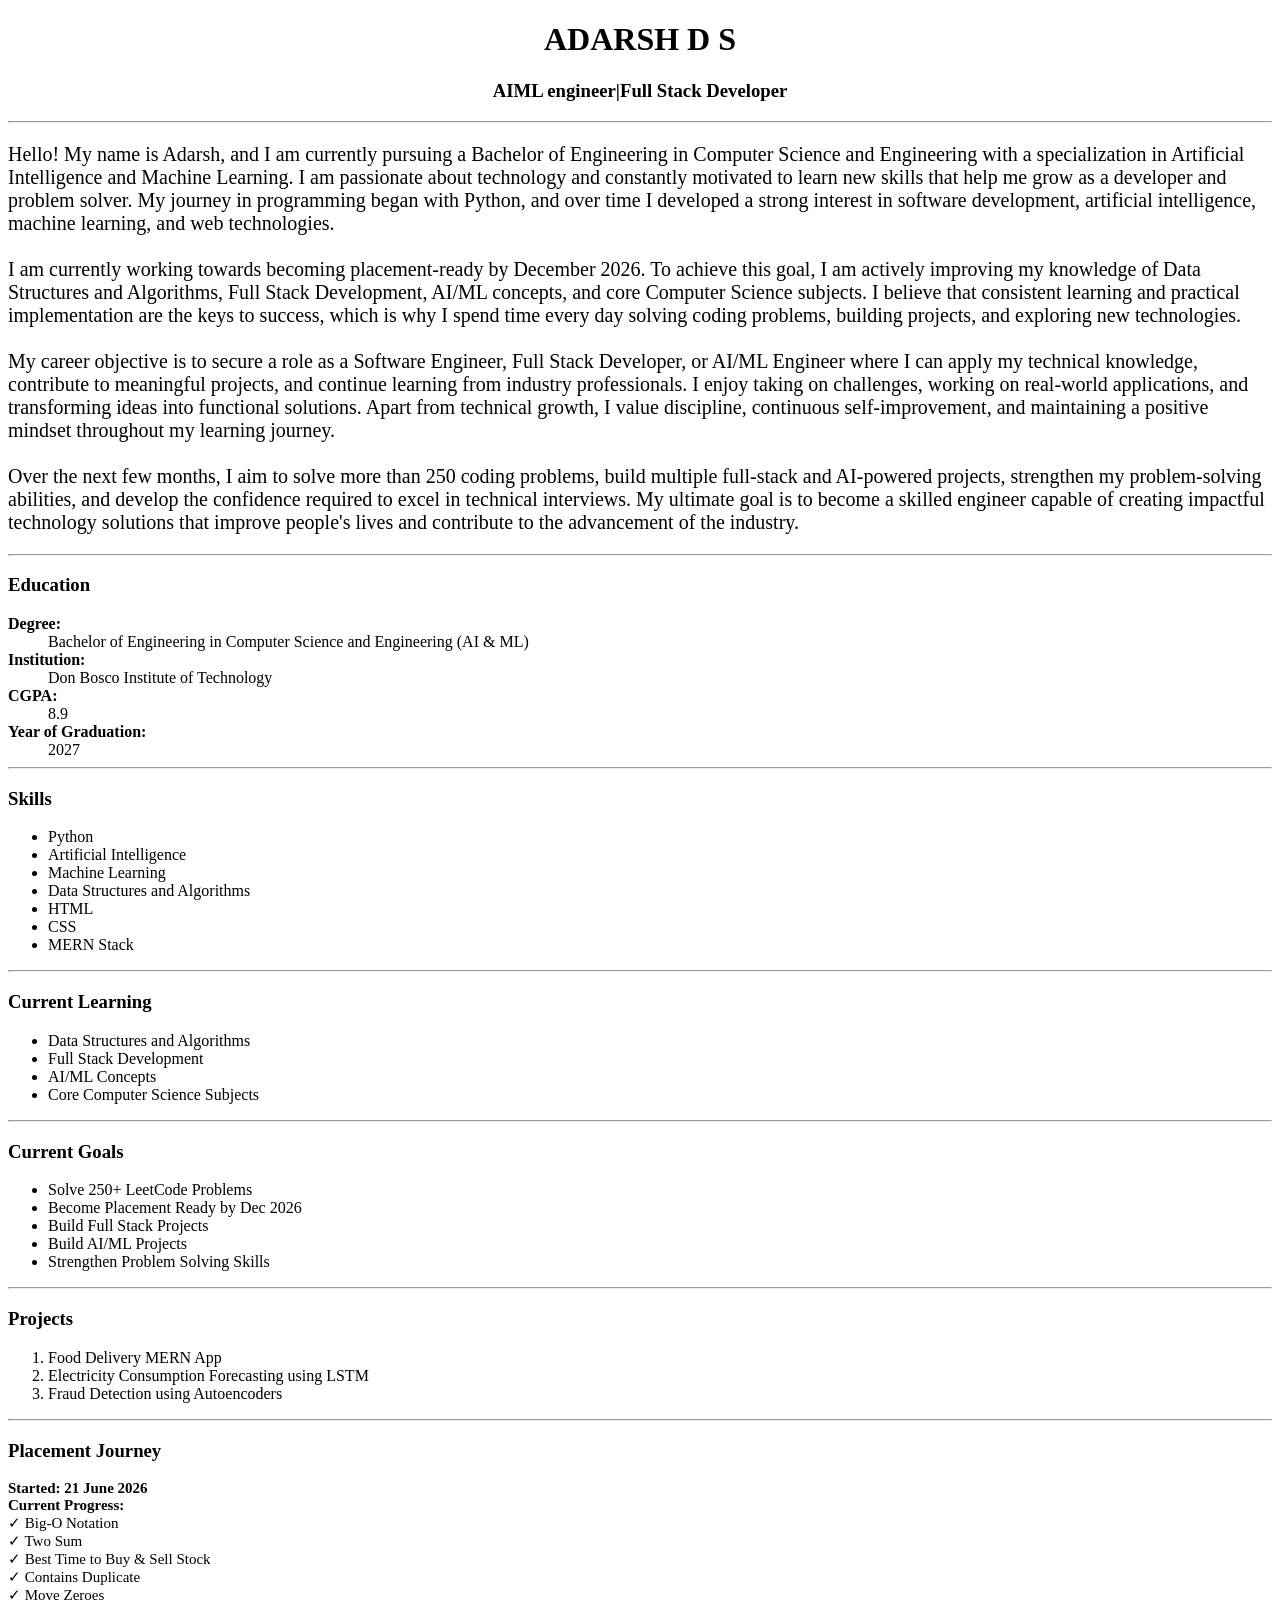
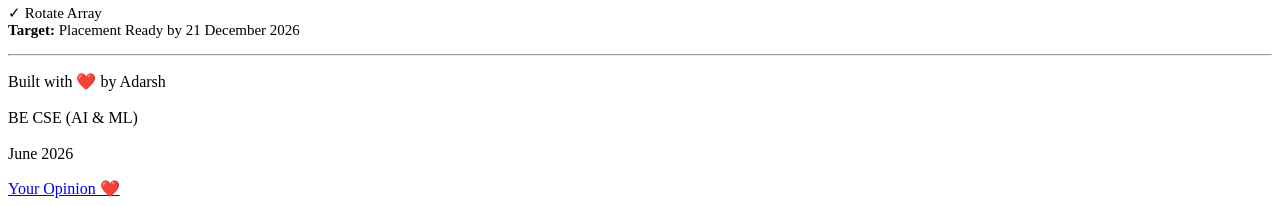
==== Projects/Html-portfolio -Day-3/index.html @ ed744be9 "initial commit" ====
<!DOCTYPE html>
<html lang="en">
<head>
    <meta charset="UTF-8">
    <meta name="viewport" content="width=device-width, initial-scale=1.0">
    <title>ADARSH D S</title>
</head>
<body>
    <header>
<h1 style="text-align: center;">ADARSH D S</h1>
<h3 style="text-align: center;">AIML engineer|Full Stack Developer</h3>

    </header>
<hr>
    <main>  
<p style="font-size:20px;">Hello! My name is Adarsh, and I am currently pursuing a Bachelor of Engineering in Computer Science and Engineering with a specialization in Artificial Intelligence and Machine Learning. I am passionate about technology and constantly motivated to learn new skills that help me grow as a developer and problem solver. My journey in programming began with Python, and over time I developed a strong interest in software development, artificial intelligence, machine learning, and web technologies.
<br>
<br>

I am currently working towards becoming placement-ready by December 2026. To achieve this goal, I am actively improving my knowledge of Data Structures and Algorithms, Full Stack Development, AI/ML concepts, and core Computer Science subjects. I believe that consistent learning and practical implementation are the keys to success, which is why I spend time every day solving coding problems, building projects, and exploring new technologies.
<br>
<br>
My career objective is to secure a role as a Software Engineer, Full Stack Developer, or AI/ML Engineer where I can apply my technical knowledge, contribute to meaningful projects, and continue learning from industry professionals. I enjoy taking on challenges, working on real-world applications, and transforming ideas into functional solutions. Apart from technical growth, I value discipline, continuous self-improvement, and maintaining a positive mindset throughout my learning journey.
<br>
<br>
Over the next few months, I aim to solve more than 250 coding problems, build multiple full-stack and AI-powered projects, strengthen my problem-solving abilities, and develop the confidence required to excel in technical interviews. My ultimate goal is to become a skilled engineer capable of creating impactful technology solutions that improve people's lives and contribute to the advancement of the industry.</p>
<hr>
<h3>Education</h3>
<dt><b>Degree:</b></dt>
<dd>Bachelor of Engineering in Computer Science and Engineering (AI & ML)</dd>
<dt><b>Institution:</b></dt>
<dd>Don Bosco Institute of Technology</dd>
<dt><b>CGPA:</b></dt>
<dd>8.9</dd>
<dt><b>Year of Graduation:</b></dt>
<dd>2027</dd>
<hr>
<h3>Skills</h3>
<ul>
    <li>Python</li>
    <li>Artificial Intelligence</li>
    <li>Machine Learning</li>
    <li>Data Structures and Algorithms</li>
    <li>HTML</li>
    <li>CSS</li>
    <li>MERN Stack</li>
</ul>
<hr>
<h3>Current Learning</h3>
<ul>
    <li>Data Structures and Algorithms</li>
    <li>Full Stack Development</li>
    <li>AI/ML Concepts</li>
    <li>Core Computer Science Subjects</li>
</ul>
<hr>
<h3>Current Goals</h3>
<ul>
    <li>Solve 250+ LeetCode Problems</li>
    <li>Become Placement Ready by Dec 2026</li>
    <li>Build Full Stack Projects</li>
    <li>Build AI/ML Projects</li>
    <li>Strengthen Problem Solving Skills</li>
</ul>
<hr>
<h3>Projects</h3>
<ol>
    <li>Food Delivery MERN App</li>
    <li>Electricity Consumption Forecasting using LSTM</li>
    <li>Fraud Detection using Autoencoders</li>
</ol>
<hr>
<h3>Placement Journey</h3>
<p style="font-size:15px"><b>Started: 21 June 2026</b><br><b>Current Progress:</b><br>
✓ Big-O Notation<br>
✓ Two Sum<br>
✓ Best Time to Buy & Sell Stock<br>
✓ Contains Duplicate<br>
✓ Move Zeroes<br>
✓ Rotate Array<br>
<b>Target:</b>
Placement Ready by 21 December 2026
</p>
<hr>
    </main>

    <footer>
<p>Built with ❤️ by Adarsh<br> <br>

BE CSE (AI & ML)<br><br>

June 2026</p>

<a href="feedback.html" style="text-align: center;" target="_blank">Your Opinion ❤️</a>
    </footer>
</body>
</html>
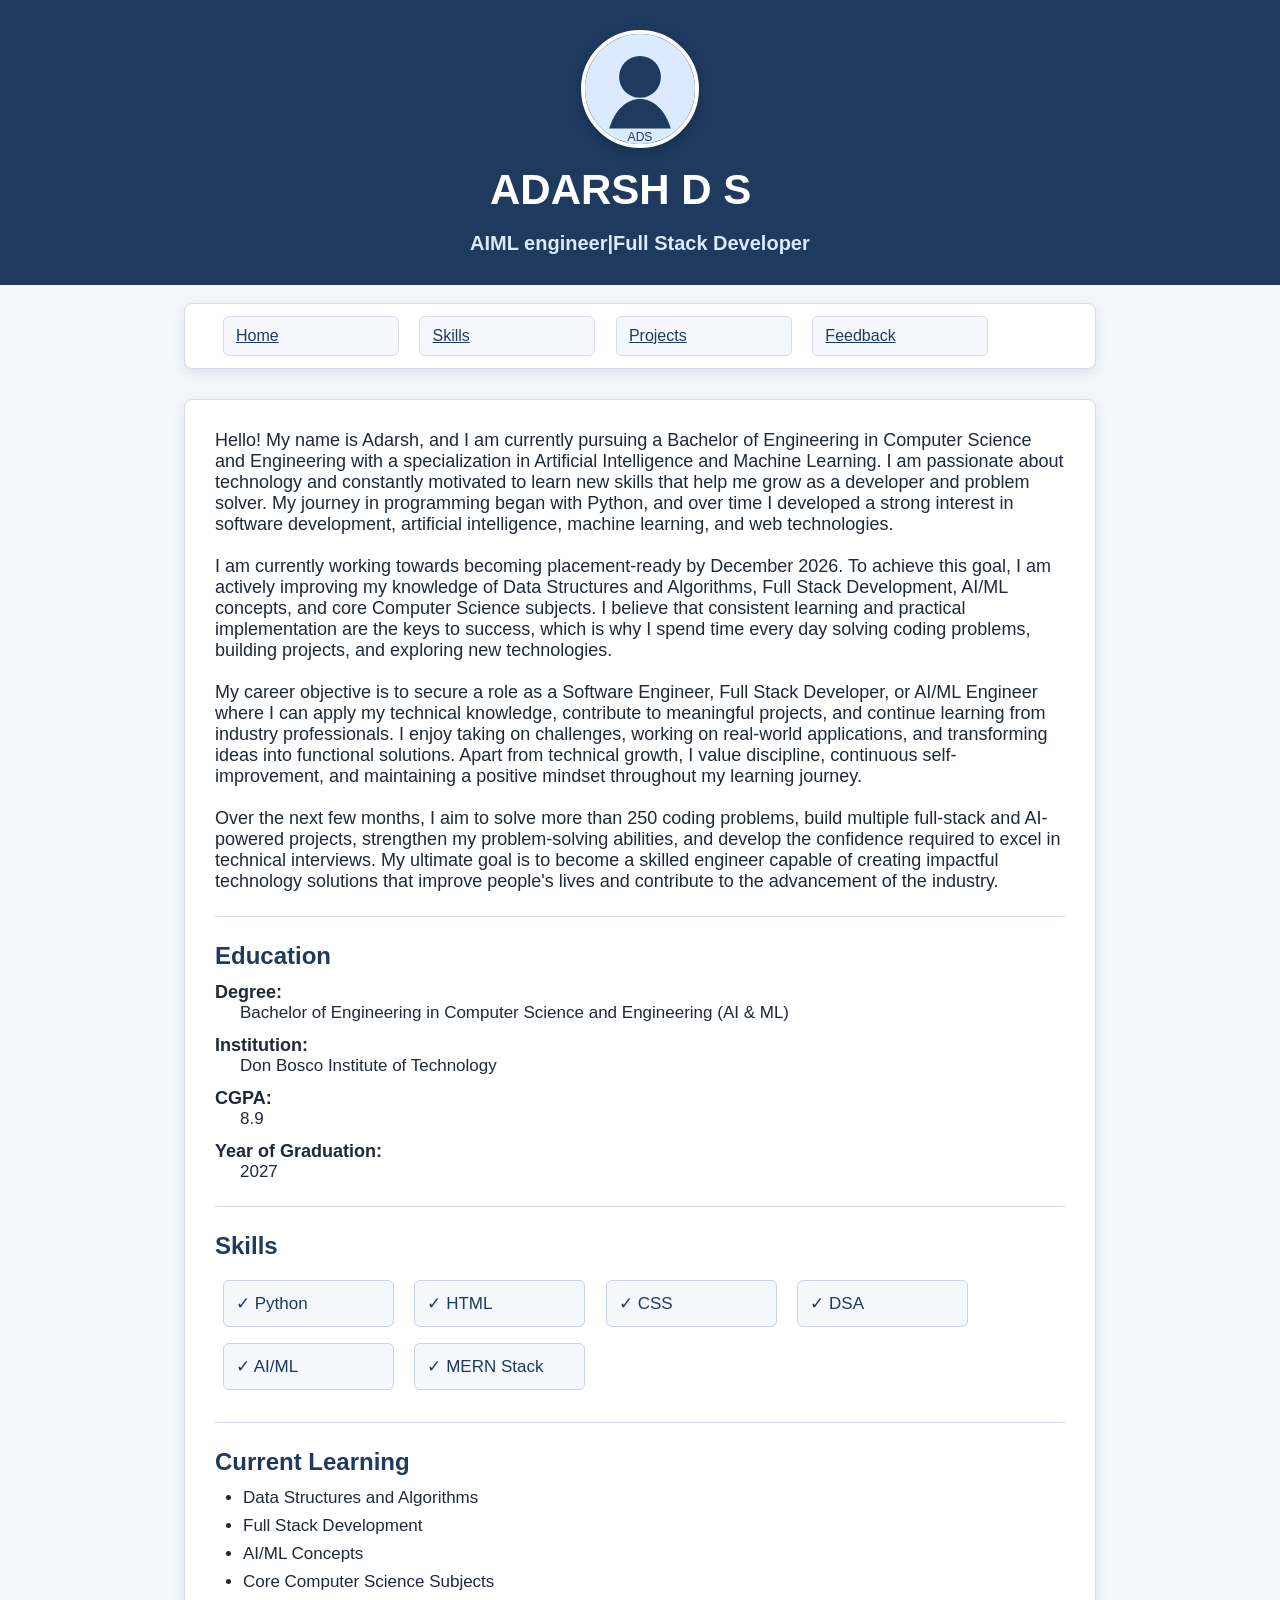
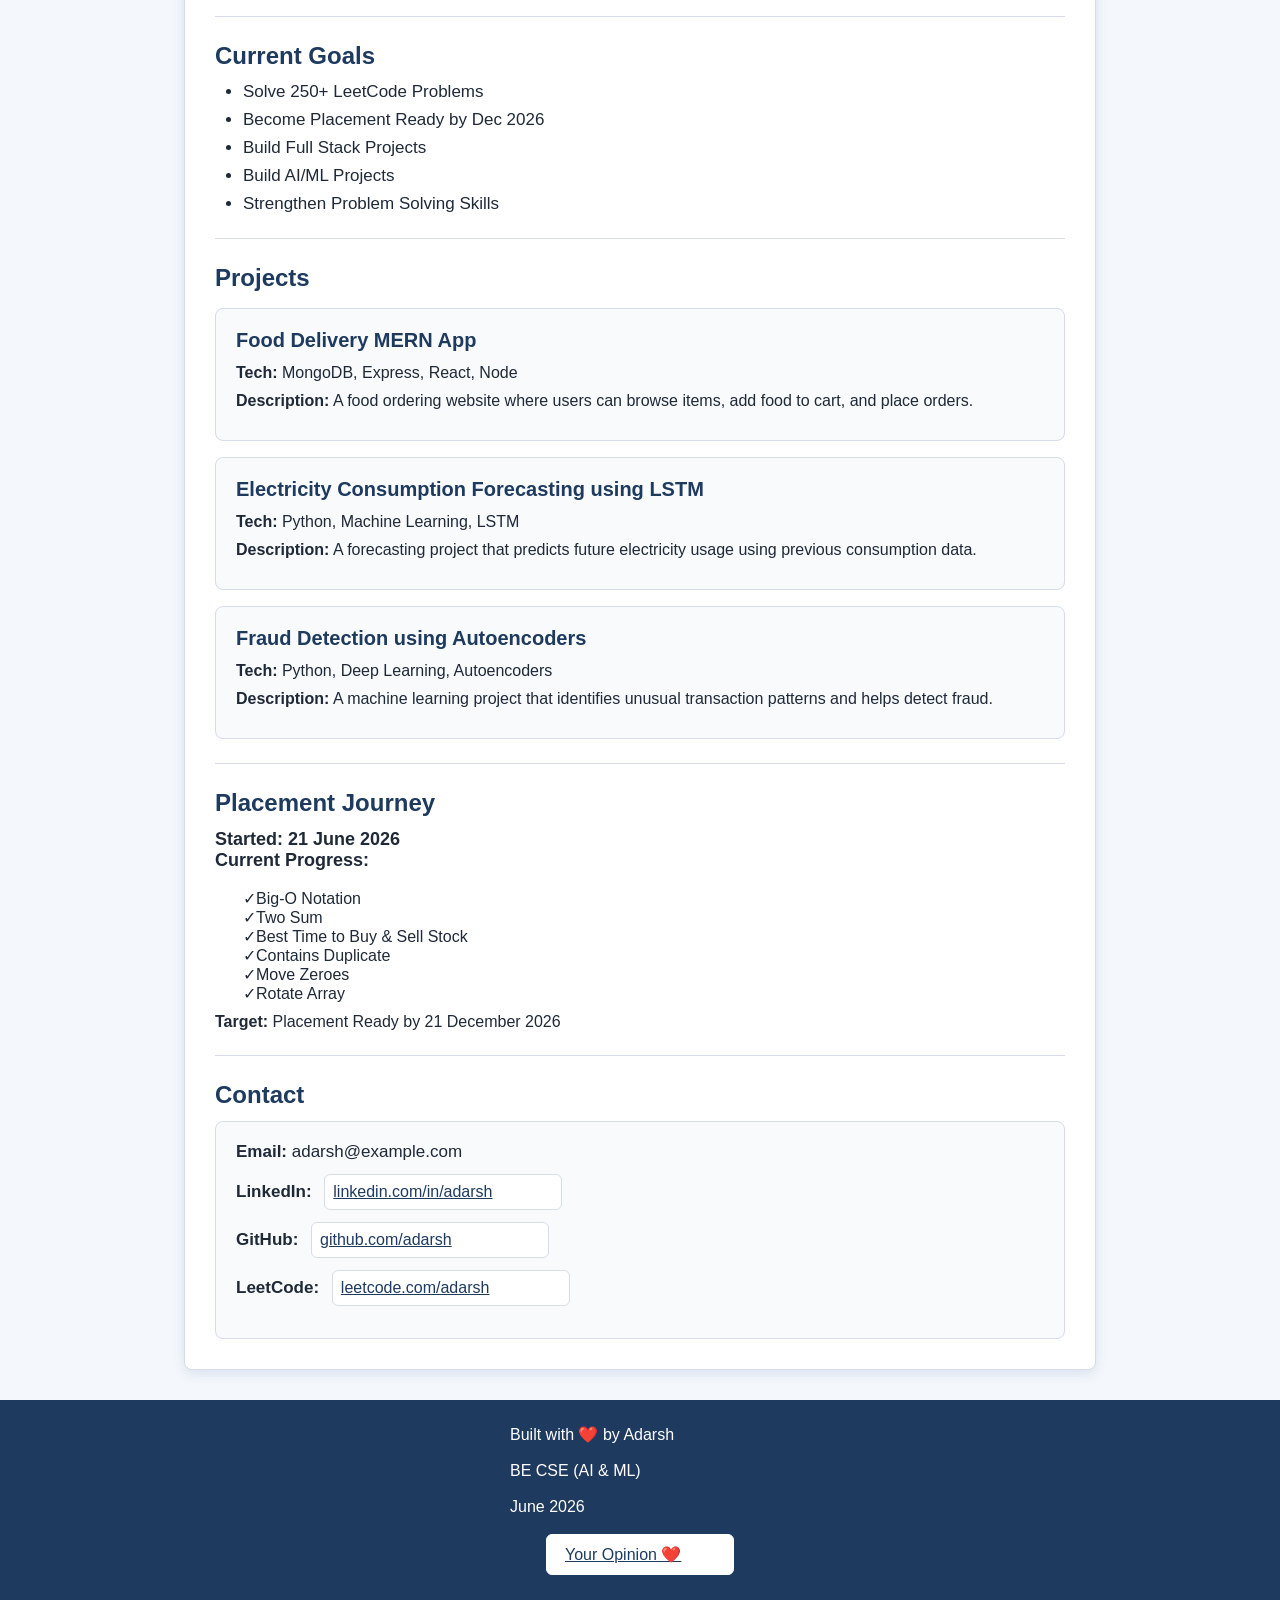
==== commit b49025e5: "Updated Day 4 & Day 5 Progress" ====
--- a/Projects/Html-portfolio -Day-3/index.html
+++ b/Projects/Html-portfolio -Day-3/index.html
@@ -4,16 +4,23 @@
     <meta charset="UTF-8">
     <meta name="viewport" content="width=device-width, initial-scale=1.0">
     <title>ADARSH D S</title>
+    <link rel="stylesheet" href="style.css">
 </head>
 <body>
     <header>
-<h1 style="text-align: center;">ADARSH D S</h1>
-<h3 style="text-align: center;">AIML engineer|Full Stack Developer</h3>
+<img class="profile-photo" src="profile-placeholder.svg" alt="Profile photo placeholder">
+<h1>ADARSH D S</h1>
+<h3>AIML engineer|Full Stack Developer</h3>
 
     </header>
-<hr>
+<nav>
+    <a href="index.html">Home</a>
+    <a href="#skills">Skills</a>
+    <a href="#projects">Projects</a>
+    <a href="feedback.html">Feedback</a>
+</nav>
     <main>  
-<p style="font-size:20px;">Hello! My name is Adarsh, and I am currently pursuing a Bachelor of Engineering in Computer Science and Engineering with a specialization in Artificial Intelligence and Machine Learning. I am passionate about technology and constantly motivated to learn new skills that help me grow as a developer and problem solver. My journey in programming began with Python, and over time I developed a strong interest in software development, artificial intelligence, machine learning, and web technologies.
+<p>Hello! My name is Adarsh, and I am currently pursuing a Bachelor of Engineering in Computer Science and Engineering with a specialization in Artificial Intelligence and Machine Learning. I am passionate about technology and constantly motivated to learn new skills that help me grow as a developer and problem solver. My journey in programming began with Python, and over time I developed a strong interest in software development, artificial intelligence, machine learning, and web technologies.
 <br>
 <br>
 
@@ -35,15 +42,14 @@
 <dt><b>Year of Graduation:</b></dt>
 <dd>2027</dd>
 <hr>
-<h3>Skills</h3>
-<ul>
-    <li>Python</li>
-    <li>Artificial Intelligence</li>
-    <li>Machine Learning</li>
-    <li>Data Structures and Algorithms</li>
-    <li>HTML</li>
-    <li>CSS</li>
-    <li>MERN Stack</li>
+<h3 id="skills">Skills</h3>
+<ul class="skill-list">
+    <li>&check; Python</li>
+    <li>&check; HTML</li>
+    <li>&check; CSS</li>
+    <li>&check; DSA</li>
+    <li>&check; AI/ML</li>
+    <li>&check; MERN Stack</li>
 </ul>
 <hr>
 <h3>Current Learning</h3>
@@ -63,25 +69,47 @@
     <li>Strengthen Problem Solving Skills</li>
 </ul>
 <hr>
-<h3>Projects</h3>
-<ol>
-    <li>Food Delivery MERN App</li>
-    <li>Electricity Consumption Forecasting using LSTM</li>
-    <li>Fraud Detection using Autoencoders</li>
+<h3 id="projects">Projects</h3>
+<ol class="project-list">
+    <li>
+        <h4>Food Delivery MERN App</h4>
+        <p><b>Tech:</b> MongoDB, Express, React, Node</p>
+        <p><b>Description:</b> A food ordering website where users can browse items, add food to cart, and place orders.</p>
+    </li>
+    <li>
+        <h4>Electricity Consumption Forecasting using LSTM</h4>
+        <p><b>Tech:</b> Python, Machine Learning, LSTM</p>
+        <p><b>Description:</b> A forecasting project that predicts future electricity usage using previous consumption data.</p>
+    </li>
+    <li>
+        <h4>Fraud Detection using Autoencoders</h4>
+        <p><b>Tech:</b> Python, Deep Learning, Autoencoders</p>
+        <p><b>Description:</b> A machine learning project that identifies unusual transaction patterns and helps detect fraud.</p>
+    </li>
 </ol>
 <hr>
 <h3>Placement Journey</h3>
-<p style="font-size:15px"><b>Started: 21 June 2026</b><br><b>Current Progress:</b><br>
-✓ Big-O Notation<br>
-✓ Two Sum<br>
-✓ Best Time to Buy & Sell Stock<br>
-✓ Contains Duplicate<br>
-✓ Move Zeroes<br>
-✓ Rotate Array<br>
+<p><b>Started: 21 June 2026</b><br><b>Current Progress:</b><br>
+<ul>
+    <l>&check;Big-O Notation</l><br>
+    <l>&check;Two Sum</l><br>
+    <l>&check;Best Time to Buy & Sell Stock</l><br>
+    <l>&check;Contains Duplicate</l><br>
+    <l>&check;Move Zeroes</l><br>
+    <l>&check;Rotate Array</l><br>
+</ul>
+
 <b>Target:</b>
 Placement Ready by 21 December 2026
 </p>
 <hr>
+<h3>Contact</h3>
+<div class="contact-section">
+    <p><b>Email:</b> adarsh@example.com</p>
+    <p><b>LinkedIn:</b> <a href="#">linkedin.com/in/adarsh</a></p>
+    <p><b>GitHub:</b> <a href="#">github.com/adarsh</a></p>
+    <p><b>LeetCode:</b> <a href="#">leetcode.com/adarsh</a></p>
+</div>
     </main>
 
     <footer>
@@ -91,7 +119,7 @@
 
 June 2026</p>
 
-<a href="feedback.html" style="text-align: center;" target="_blank">Your Opinion ❤️</a>
+<a href="feedback.html" target="_blank">Your Opinion ❤️</a>
     </footer>
 </body>
-</html>+</html>
--- a/Projects/Html-portfolio -Day-3/style.css
+++ b/Projects/Html-portfolio -Day-3/style.css
@@ -0,0 +1,241 @@
+body {
+    background-color: #f4f7fb;
+    color: #1f2937;
+    font-family: Arial, Helvetica, sans-serif;
+    margin: 0;
+    padding: 0;
+}
+
+header {
+    background-color: #1e3a5f;
+    color: white;
+    padding: 30px;
+}
+
+h1 {
+    font-size: 42px;
+    width: 300px;
+    margin: 0 auto 18px auto;
+}
+
+h3 {
+    color: #1e3a5f;
+    font-size: 24px;
+    margin: 25px 0 12px 0;
+}
+
+header h3 {
+    color: #dbeafe;
+    font-size: 20px;
+    width: 340px;
+    margin: 0 auto;
+}
+
+nav {
+    background-color: white;
+    width: 850px;
+    margin: 18px auto 0 auto;
+    padding: 12px 30px;
+    border: 1px solid #d6dde8;
+    border-radius: 8px;
+    box-shadow: 0 4px 12px #d9e2ef;
+}
+
+nav a {
+    display: inline-block;
+    background-color: #f4f7fb;
+    color: #1e3a5f;
+    font-size: 16px;
+    width: 150px;
+    margin: 0 8px;
+    padding: 10px 12px;
+    border: 1px solid #d6dde8;
+    border-radius: 6px;
+}
+
+main {
+    background-color: white;
+    width: 850px;
+    margin: 30px auto;
+    padding: 30px;
+    border: 1px solid #d6dde8;
+    border-radius: 8px;
+    box-shadow: 0 4px 12px #d9e2ef;
+}
+
+p {
+    font-size: 18px;
+    margin: 0 0 18px 0;
+}
+
+hr {
+    border: 0;
+    height: 1px;
+    background-color: #d6dde8;
+    margin: 24px 0;
+}
+
+dt {
+    font-size: 18px;
+    margin-top: 12px;
+}
+
+dd {
+    font-size: 17px;
+    margin-left: 25px;
+    margin-bottom: 8px;
+}
+
+ul,
+ol {
+    margin-top: 10px;
+    margin-bottom: 10px;
+    padding-left: 28px;
+    
+}
+
+li {
+    font-size: 17px;
+    margin-bottom: 8px;
+}
+
+.profile-photo {
+    display: block;
+    width: 110px;
+    height: 110px;
+    margin: 0 auto 18px auto;
+    border: 4px solid white;
+    border-radius: 60px;
+    box-shadow: 0 4px 12px #16304f;
+}
+
+.skill-list {
+    padding-left: 0;
+}
+
+.skill-list li {
+    display: inline-block;
+    background-color: #f4f7fb;
+    color: #1e3a5f;
+    width: 145px;
+    margin: 8px;
+    padding: 12px;
+    border: 1px solid #c8d3e3;
+    border-radius: 6px;
+}
+
+.project-list {
+    padding-left: 0;
+}
+
+.project-list li {
+    display: block;
+    background-color: #f8fafc;
+    margin: 16px 0;
+    padding: 20px;
+    border: 1px solid #d6dde8;
+    border-radius: 8px;
+}
+
+h4 {
+    color: #1e3a5f;
+    font-size: 20px;
+    margin: 0 0 12px 0;
+}
+
+.project-list p {
+    font-size: 16px;
+    margin: 0 0 10px 0;
+}
+
+.contact-section {
+    background-color: #f8fafc;
+    padding: 20px;
+    border: 1px solid #d6dde8;
+    border-radius: 8px;
+}
+
+.contact-section p {
+    font-size: 17px;
+    margin: 0 0 12px 0;
+}
+
+.contact-section a {
+    display: inline-block;
+    background-color: white;
+    width: 220px;
+    margin: 0 0 0 8px;
+    padding: 8px;
+    border: 1px solid #d6dde8;
+}
+
+footer {
+    background-color: #1e3a5f;
+    color: white;
+    padding: 25px;
+}
+
+footer p {
+    font-size: 16px;
+    width: 260px;
+    margin: 0 auto 18px auto;
+}
+
+a {
+    display: block;
+    background-color: white;
+    color: #1e3a5f;
+    font-size: 16px;
+    width: 150px;
+    margin: 0 auto;
+    padding: 10px 18px;
+    border: 1px solid white;
+    border-radius: 6px;
+}
+
+form {
+    background-color: white;
+    width: 520px;
+    margin: 30px auto;
+    padding: 30px;
+    border: 1px solid #d6dde8;
+    border-radius: 8px;
+    box-shadow: 0 4px 12px #d9e2ef;
+}
+
+label {
+    display: block;
+    color: #1e3a5f;
+    font-size: 20px;
+    margin-bottom: 8px;
+}
+
+input,
+textarea {
+    display: block;
+    width: 480px;
+    padding: 10px;
+    border: 1px solid #b8c4d6;
+    border-radius: 5px;
+    font-size: 16px;
+    font-family: Arial, Helvetica, sans-serif;
+    margin-bottom: 15px;
+}
+
+input[type="submit"],
+input[type="reset"] {
+    display: inline-block;
+    width: 120px;
+    background-color: #1e3a5f;
+    color: white;
+    margin-right: 10px;
+}
+
+img {
+    display: block;
+    width: 850px;
+    height: auto;
+    margin: 30px auto;
+    border-radius: 8px;
+    box-shadow: 0 4px 12px #d9e2ef;
+}
